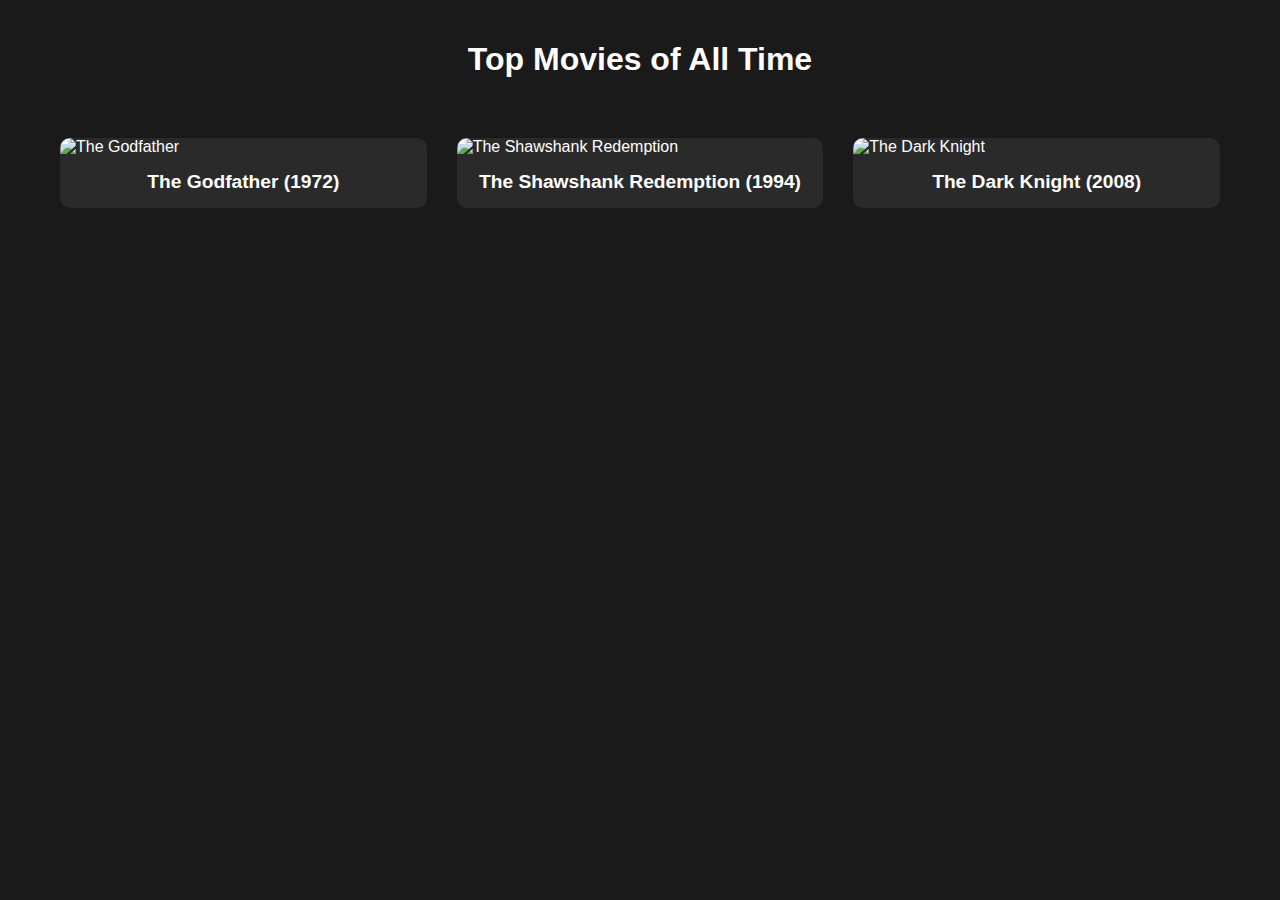
==== index.html @ 388b8b24 "Add files via upload" ====
<!DOCTYPE html>
<html lang="en">
<head>
    <meta charset="UTF-8">
    <meta name="viewport" content="width=device-width, initial-scale=1.0">
    <title>Top Movies of All Time</title>
    <link rel="stylesheet" href="style.css">
</head>
<body>
    <div class="container">
        <h1>Top Movies of All Time</h1>
        <div class="movie-grid">
            <div class="movie-card" onclick="showMovieDetails('godfather')">
                <img src="https://m.media-amazon.com/images/M/MV5BM2MyNjYxNmUtYTAwNi00MTYxLWJmNWYtYzZlODY3ZTk3OTFlXkEyXkFqcGdeQXVyNzkwMjQ5NzM@._V1_.jpg" alt="The Godfather">
                <h2>The Godfather (1972)</h2>
            </div>
            <div class="movie-card" onclick="showMovieDetails('shawshank')">
                <img src="https://m.media-amazon.com/images/M/MV5BNDE3ODcxYzMtY2YzZC00NmNlLWJiNDMtZDViZWM2MzIxZDYwXkEyXkFqcGdeQXVyNjAwNDUxODI@._V1_.jpg" alt="The Shawshank Redemption">
                <h2>The Shawshank Redemption (1994)</h2>
            </div>
            <div class="movie-card" onclick="showMovieDetails('darkknight')">
                <img src="https://m.media-amazon.com/images/M/MV5BMTMxNTMwODM0NF5BMl5BanBnXkFtZTcwODAyMTk2Mw@@._V1_.jpg" alt="The Dark Knight">
                <h2>The Dark Knight (2008)</h2>
            </div>
        </div>
    </div>

    <div id="movieDetails" class="movie-detail-modal">
        <div class="modal-content">
            <span class="close-button" onclick="closeMovieDetails()">&times;</span>
            <div id="movieContent"></div>
        </div>
    </div>

    <script src="script.js"></script>
</body>
</html>
---- style.css ----
body {
    margin: 0;
    padding: 0;
    font-family: Arial, sans-serif;
    background-color: #1a1a1a;
    color: white;
}

.container {
    max-width: 1200px;
    margin: 0 auto;
    padding: 20px;
}

h1 {
    text-align: center;
    margin-bottom: 40px;
}

.movie-grid {
    display: grid;
    grid-template-columns: repeat(auto-fit, minmax(250px, 1fr));
    gap: 30px;
    padding: 20px;
}

.movie-card {
    background-color: #2a2a2a;
    border-radius: 10px;
    overflow: hidden;
    transition: transform 0.3s;
    cursor: pointer;
}

.movie-card:hover {
    transform: translateY(-5px);
}

.movie-card img {
    width: 100%;
    height: 350px;
    object-fit: cover;
}

.movie-card h2 {
    padding: 15px;
    margin: 0;
    font-size: 1.2em;
    text-align: center;
}

.movie-detail-modal {
    display: none;
    position: fixed;
    top: 0;
    left: 0;
    width: 100%;
    height: 100%;
    background-color: rgba(0, 0, 0, 0.8);
    z-index: 1000;
}

.modal-content {
    position: relative;
    background-color: #2a2a2a;
    margin: 5% auto;
    padding: 20px;
    width: 80%;
    max-width: 800px;
    border-radius: 10px;
}

.close-button {
    position: absolute;
    right: 20px;
    top: 10px;
    font-size: 30px;
    cursor: pointer;
    color: white;
}

.close-button:hover {
    color: #ddd;
}

.movie-info {
    margin-top: 20px;
}

.movie-info img {
    width: 100%;
    max-width: 400px;
    display: block;
    margin: 0 auto 20px;
    border-radius: 10px;
}

.movie-info h1 {
    margin-top: 0;
}

.movie-info p {
    margin: 10px 0;
    line-height: 1.6;
}
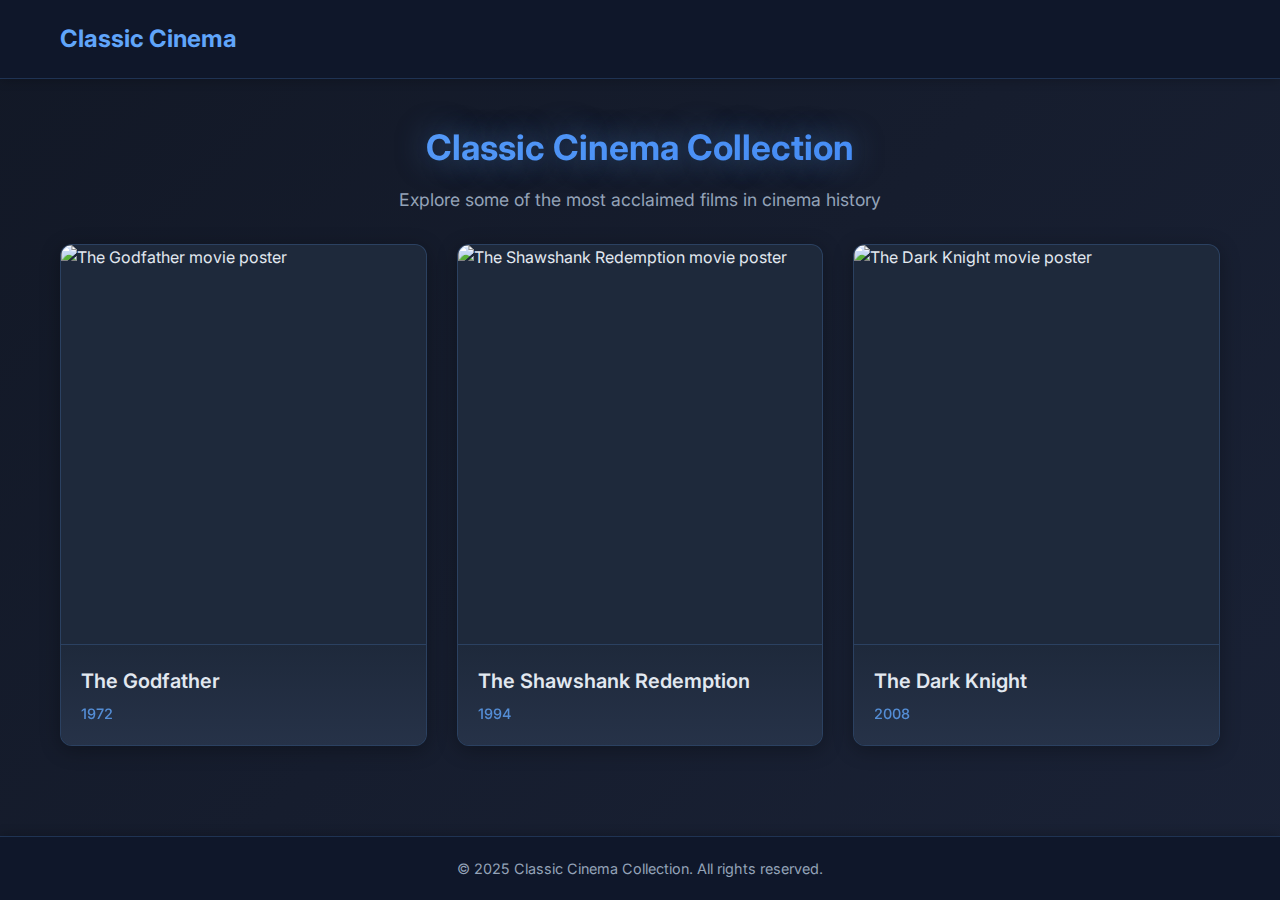
==== commit ad6c8621: "Add files via upload" ====
--- a/index.html
+++ b/index.html
@@ -3,35 +3,66 @@
 <head>
     <meta charset="UTF-8">
     <meta name="viewport" content="width=device-width, initial-scale=1.0">
-    <title>Top Movies of All Time</title>
+    <title>Classic Cinema Collection</title>
     <link rel="stylesheet" href="style.css">
+    <link href="https://fonts.googleapis.com/css2?family=Inter:wght@400;500;600;700&display=swap" rel="stylesheet">
 </head>
 <body>
+    <header class="site-header">
+        <div class="header-container">
+            <h1 class="site-title"><a href="index.html">Classic Cinema</a></h1>
+        </div>
+    </header>
+
     <div class="container">
-        <h1>Top Movies of All Time</h1>
-        <div class="movie-grid">
-            <div class="movie-card" onclick="showMovieDetails('godfather')">
-                <img src="https://m.media-amazon.com/images/M/MV5BM2MyNjYxNmUtYTAwNi00MTYxLWJmNWYtYzZlODY3ZTk3OTFlXkEyXkFqcGdeQXVyNzkwMjQ5NzM@._V1_.jpg" alt="The Godfather">
-                <h2>The Godfather (1972)</h2>
+        <main class="main-content">
+            <h2 class="page-title">Classic Cinema Collection</h2>
+            <p class="subtitle">Explore some of the most acclaimed films in cinema history</p>
+            
+            <div class="movie-grid">
+                <div class="movie-card" onclick="showMovieDetails('godfather')" tabindex="0" role="button" aria-label="View details for The Godfather">
+                    <img src="https://m.media-amazon.com/images/M/MV5BM2MyNjYxNmUtYTAwNi00MTYxLWJmNWYtYzZlODY3ZTk3OTFlXkEyXkFqcGdeQXVyNzkwMjQ5NzM@._V1_.jpg" alt="The Godfather movie poster">
+                    <div class="movie-card-content">
+                        <h2>The Godfather</h2>
+                        <div class="year">1972</div>
+                    </div>
+                </div>
+                
+                <div class="movie-card" onclick="showMovieDetails('shawshank')" tabindex="0" role="button" aria-label="View details for The Shawshank Redemption">
+                    <img src="https://m.media-amazon.com/images/M/MV5BNDE3ODcxYzMtY2YzZC00NmNlLWJiNDMtZDViZWM2MzIxZDYwXkEyXkFqcGdeQXVyNjAwNDUxODI@._V1_.jpg" alt="The Shawshank Redemption movie poster">
+                    <div class="movie-card-content">
+                        <h2>The Shawshank Redemption</h2>
+                        <div class="year">1994</div>
+                    </div>
+                </div>
+                
+                <div class="movie-card" onclick="showMovieDetails('darkknight')" tabindex="0" role="button" aria-label="View details for The Dark Knight">
+                    <img src="https://m.media-amazon.com/images/M/MV5BMTMxNTMwODM0NF5BMl5BanBnXkFtZTcwODAyMTk2Mw@@._V1_.jpg" alt="The Dark Knight movie poster">
+                    <div class="movie-card-content">
+                        <h2>The Dark Knight</h2>
+                        <div class="year">2008</div>
+                    </div>
+                </div>
             </div>
-            <div class="movie-card" onclick="showMovieDetails('shawshank')">
-                <img src="https://m.media-amazon.com/images/M/MV5BNDE3ODcxYzMtY2YzZC00NmNlLWJiNDMtZDViZWM2MzIxZDYwXkEyXkFqcGdeQXVyNjAwNDUxODI@._V1_.jpg" alt="The Shawshank Redemption">
-                <h2>The Shawshank Redemption (1994)</h2>
-            </div>
-            <div class="movie-card" onclick="showMovieDetails('darkknight')">
-                <img src="https://m.media-amazon.com/images/M/MV5BMTMxNTMwODM0NF5BMl5BanBnXkFtZTcwODAyMTk2Mw@@._V1_.jpg" alt="The Dark Knight">
-                <h2>The Dark Knight (2008)</h2>
-            </div>
-        </div>
+        </main>
     </div>
 
-    <div id="movieDetails" class="movie-detail-modal">
+    <footer class="site-footer">
+        <div class="footer-container">
+            <p class="footer-text">&copy; 2025 Classic Cinema Collection. All rights reserved.</p>
+        </div>
+    </footer>
+
+    <div id="movieDetails" class="movie-detail-modal" role="dialog" aria-modal="true" aria-labelledby="modalTitle">
         <div class="modal-content">
-            <span class="close-button" onclick="closeMovieDetails()">&times;</span>
+            <button class="close-button" onclick="closeMovieDetails()" aria-label="Close modal">
+                &times;
+                <span class="sr-only">Close</span>
+            </button>
             <div id="movieContent"></div>
         </div>
     </div>
 
     <script src="script.js"></script>
 </body>
-</html>+</html>
--- a/style.css
+++ b/style.css
@@ -1,105 +1,571 @@
+:root {
+  --primary-bg: #121826;
+  --gradient-bg: linear-gradient(135deg, #121826 0%, #1a2236 100%);
+  --card-bg: #1e293b;
+  --card-hover-bg: #263248;
+  --text-primary: #e2e8f0;
+  --text-secondary: #94a3b8;
+  --accent: #60a5fa;
+  --accent-light: rgba(96, 165, 250, 0.15);
+  --accent-dark: #3b82f6;
+  --accent-glow: rgba(96, 165, 250, 0.5);
+  --rating-color: #f59e0b;
+  --border-radius: 12px;
+  --shadow: 0 4px 20px rgba(0, 0, 0, 0.3);
+  --transition: all 0.3s cubic-bezier(0.4, 0, 0.2, 1);
+  --header-bg: #0f172a;
+  --footer-bg: #0f172a;
+  --card-hover-shadow: 0 10px 25px rgba(96, 165, 250, 0.2);
+  --card-hover-transform: translateY(-8px);
+  --card-border: 1px solid rgba(96, 165, 250, 0.2);
+  --section-bg: #1a2236;
+  --modal-bg: rgba(15, 23, 42, 0.9);
+}
+
+* {
+  margin: 0;
+  padding: 0;
+  box-sizing: border-box;
+  
+}
+
+@keyframes fadeIn {
+  from {
+    opacity: 0;
+    transform: translateY(10px);
+  }
+  to {
+    opacity: 1;
+    transform: translateY(0);
+  }
+}
+
+@keyframes pulse {
+  0% {
+    box-shadow: 0 0 0 0 rgba(96, 165, 250, 0.4);
+  }
+  70% {
+    box-shadow: 0 0 0 10px rgba(96, 165, 250, 0);
+  }
+  100% {
+    box-shadow: 0 0 0 0 rgba(96, 165, 250, 0);
+  }
+}
+
+@keyframes gradientShift {
+  0% {
+    background-position: 0% 50%;
+  }
+  50% {
+    background-position: 100% 50%;
+  }
+  100% {
+    background-position: 0% 50%;
+  }
+}
+
 body {
-    margin: 0;
-    padding: 0;
-    font-family: Arial, sans-serif;
-    background-color: #1a1a1a;
-    color: white;
+  font-family: "Inter", -apple-system, BlinkMacSystemFont, "Segoe UI", Roboto, Oxygen, Ubuntu, Cantarell, sans-serif;
+  background: var(--gradient-bg);
+  color: var(--text-primary);
+  line-height: 1.6;
+  min-height: 100vh;
+  display: flex;
+  flex-direction: column;
+  margin: 0;
 }
 
 .container {
-    max-width: 1200px;
-    margin: 0 auto;
-    padding: 20px;
-}
-
-h1 {
-    text-align: center;
-    margin-bottom: 40px;
+  max-width: 1200px;
+  margin: 0 auto;
+  padding: 0 20px;
+  width: 100%;
+  flex: 1;
+}
+
+.site-header {
+  background-color: var(--header-bg);
+  box-shadow: 0 2px 10px rgba(0, 0, 0, 0.2);
+  padding: 20px 0;
+  position: sticky;
+  top: 0;
+  z-index: 100;
+  border-bottom: 1px solid rgba(96, 165, 250, 0.2);
+}
+
+.header-container {
+  max-width: 1200px;
+  margin: 0 auto;
+  padding: 0 20px;
+  display: flex;
+  justify-content: space-between;
+  align-items: center;
+}
+
+.site-title {
+  font-size: 1.5rem;
+  font-weight: 700;
+  color: var(--accent);
+  margin: 0;
+  position: relative;
+  display: inline-block;
+}
+
+.site-title a {
+  text-decoration: none;
+  color: inherit;
+  transition: var(--transition);
+  position: relative;
+  z-index: 1;
+}
+
+.site-title a:hover {
+  color: var(--accent-dark);
+  text-shadow: 0 0 10px var(--accent-glow);
+}
+
+.site-title::after {
+  content: "";
+  position: absolute;
+  width: 100%;
+  transform: scaleX(0);
+  height: 2px;
+  bottom: -4px;
+  left: 0;
+  background: linear-gradient(90deg, var(--accent), var(--accent-dark));
+  transform-origin: bottom right;
+  transition: transform 0.3s ease-out;
+}
+
+.site-title:hover::after {
+  transform: scaleX(1);
+  transform-origin: bottom left;
+}
+
+.site-footer {
+  background-color: var(--footer-bg);
+  padding: 20px 0;
+  text-align: center;
+  box-shadow: 0 -2px 10px rgba(0, 0, 0, 0.2);
+  margin-top: 40px;
+  border-top: 1px solid rgba(96, 165, 250, 0.2);
+}
+
+.footer-container {
+  max-width: 1200px;
+  margin: 0 auto;
+  padding: 0 20px;
+}
+
+.footer-text {
+  color: var(--text-secondary);
+  font-size: 0.9rem;
+  margin: 0;
+}
+
+.main-content {
+  padding: 40px 0;
+  animation: fadeIn 0.8s ease-out;
+}
+
+.page-title {
+  text-align: center;
+  font-size: 2.2rem;
+  font-weight: 700;
+  margin-bottom: 10px;
+  background: linear-gradient(135deg, var(--accent) 0%, var(--accent-dark) 100%);
+  -webkit-background-clip: text;
+  -webkit-text-fill-color: transparent;
+  background-clip: text;
+  text-shadow: 0 0 30px var(--accent-glow);
+}
+
+.subtitle {
+  text-align: center;
+  color: var(--text-secondary);
+  margin-bottom: 30px;
+  font-size: 1.1rem;
 }
 
 .movie-grid {
-    display: grid;
-    grid-template-columns: repeat(auto-fit, minmax(250px, 1fr));
-    gap: 30px;
-    padding: 20px;
+  display: grid;
+  grid-template-columns: repeat(auto-fill, minmax(280px, 1fr));
+  gap: 30px;
+  margin-top: 30px;
 }
 
 .movie-card {
-    background-color: #2a2a2a;
-    border-radius: 10px;
-    overflow: hidden;
-    transition: transform 0.3s;
-    cursor: pointer;
+  background-color: var(--card-bg);
+  border-radius: var(--border-radius);
+  overflow: hidden;
+  transition: var(--transition);
+  box-shadow: var(--shadow);
+  cursor: pointer;
+  height: 100%;
+  display: flex;
+  flex-direction: column;
+  border: var(--card-border);
+  position: relative;
+  animation: fadeIn 0.6s ease-out;
+  animation-fill-mode: both;
+}
+
+.movie-grid .movie-card:nth-child(1) {
+  animation-delay: 0.1s;
+}
+.movie-grid .movie-card:nth-child(2) {
+  animation-delay: 0.2s;
+}
+.movie-grid .movie-card:nth-child(3) {
+  animation-delay: 0.3s;
 }
 
 .movie-card:hover {
-    transform: translateY(-5px);
+  transform: var(--card-hover-transform);
+  box-shadow: var(--card-hover-shadow);
+  border-color: var(--accent);
+  background-color: var(--card-hover-bg);
+}
+
+.movie-card::before {
+  content: "";
+  position: absolute;
+  top: 0;
+  left: 0;
+  right: 0;
+  height: 3px;
+  background: linear-gradient(90deg, var(--accent), var(--accent-dark));
+  transform: scaleX(0);
+  transform-origin: left;
+  transition: transform 0.5s ease;
+}
+
+.movie-card:hover::before {
+  transform: scaleX(1);
 }
 
 .movie-card img {
-    width: 100%;
-    height: 350px;
+  width: 100%;
+  height: 400px;
+  object-fit: cover;
+  border-bottom: 1px solid rgba(96, 165, 250, 0.2);
+  transition: var(--transition);
+}
+
+.movie-card:hover img {
+  filter: brightness(1.1);
+  transform: scale(1.03);
+}
+
+.movie-card-content {
+  padding: 20px;
+  flex-grow: 1;
+  display: flex;
+  flex-direction: column;
+  background: linear-gradient(to bottom, var(--card-bg), var(--card-hover-bg));
+}
+
+.movie-card h2 {
+  margin: 0;
+  font-size: 1.25rem;
+  font-weight: 600;
+  color: var(--text-primary);
+  transition: var(--transition);
+}
+
+.movie-card:hover h2 {
+  color: var(--accent);
+}
+
+.movie-card .year {
+  color: var(--accent);
+  font-size: 0.9rem;
+  margin-top: 5px;
+  font-weight: 500;
+  opacity: 0.8;
+  transition: var(--transition);
+}
+
+.movie-card:hover .year {
+  opacity: 1;
+}
+
+.movie-detail-modal {
+  display: none;
+  position: fixed;
+  top: 0;
+  left: 0;
+  width: 100%;
+  height: 100%;
+  background-color: var(--modal-bg);
+  z-index: 1000;
+  opacity: 0;
+  transition: opacity 0.4s ease;
+  overflow-y: auto;
+  backdrop-filter: blur(8px);
+}
+
+.modal-content {
+  position: relative;
+  background-color: var(--card-bg);
+  margin: 5% auto;
+  width: 90%;
+  max-width: 900px;
+  border-radius: var(--border-radius);
+  box-shadow: var(--shadow);
+  transform: translateY(30px);
+  transition: transform 0.5s cubic-bezier(0.19, 1, 0.22, 1);
+  overflow: hidden;
+  border: 1px solid rgba(96, 165, 250, 0.3);
+}
+
+.modal-visible {
+  opacity: 1;
+}
+
+.modal-visible .modal-content {
+  transform: translateY(0);
+}
+
+.close-button {
+  position: absolute;
+  right: 20px;
+  top: 20px;
+  font-size: 24px;
+  cursor: pointer;
+  color: var(--text-primary);
+  background: rgba(30, 41, 59, 0.8);
+  width: 40px;
+  height: 40px;
+  border-radius: 50%;
+  display: flex;
+  align-items: center;
+  justify-content: center;
+  transition: var(--transition);
+  z-index: 10;
+  border: 1px solid rgba(96, 165, 250, 0.3);
+}
+
+.close-button:hover {
+  background: var(--accent);
+  transform: rotate(90deg);
+  color: #fff;
+  border-color: transparent;
+  box-shadow: 0 0 15px var(--accent-glow);
+}
+
+.movie-info {
+  display: flex;
+  flex-direction: column;
+}
+
+@media (min-width: 768px) {
+  .movie-info {
+    flex-direction: row;
+  }
+}
+
+.movie-poster {
+  flex: 0 0 auto;
+  width: 100%;
+  position: relative;
+  overflow: hidden;
+}
+
+@media (min-width: 768px) {
+  .movie-poster {
+    width: 300px;
+  }
+}
+
+.movie-poster img {
+  width: 100%;
+  height: auto;
+  display: block;
+  border-radius: var(--border-radius) var(--border-radius) 0 0;
+  transition: transform 0.5s ease;
+}
+
+.movie-poster:hover img {
+  transform: scale(1.05);
+}
+
+@media (min-width: 768px) {
+  .movie-poster img {
+    border-radius: var(--border-radius) 0 0 var(--border-radius);
+    height: 100%;
     object-fit: cover;
-}
-
-.movie-card h2 {
-    padding: 15px;
-    margin: 0;
-    font-size: 1.2em;
-    text-align: center;
-}
-
-.movie-detail-modal {
-    display: none;
-    position: fixed;
-    top: 0;
-    left: 0;
-    width: 100%;
-    height: 100%;
-    background-color: rgba(0, 0, 0, 0.8);
-    z-index: 1000;
-}
-
-.modal-content {
-    position: relative;
-    background-color: #2a2a2a;
-    margin: 5% auto;
-    padding: 20px;
-    width: 80%;
-    max-width: 800px;
-    border-radius: 10px;
-}
-
-.close-button {
-    position: absolute;
-    right: 20px;
-    top: 10px;
-    font-size: 30px;
-    cursor: pointer;
-    color: white;
-}
-
-.close-button:hover {
-    color: #ddd;
-}
-
-.movie-info {
-    margin-top: 20px;
-}
-
-.movie-info img {
-    width: 100%;
-    max-width: 400px;
-    display: block;
-    margin: 0 auto 20px;
-    border-radius: 10px;
-}
-
-.movie-info h1 {
-    margin-top: 0;
-}
-
-.movie-info p {
-    margin: 10px 0;
-    line-height: 1.6;
-}+  }
+}
+
+.movie-details {
+  padding: 30px;
+  flex: 1;
+  background: linear-gradient(135deg, var(--card-bg) 0%, var(--card-hover-bg) 100%);
+}
+
+.movie-details h1 {
+  margin-top: 0;
+  text-align: left;
+  font-size: 2rem;
+  margin-bottom: 10px;
+  color: var(--accent);
+  text-shadow: 0 0 10px rgba(96, 165, 250, 0.3);
+}
+
+.movie-details h1 .year {
+  color: var(--accent-dark);
+  font-weight: 500;
+  opacity: 0.8;
+}
+
+.movie-meta {
+  display: flex;
+  flex-wrap: wrap;
+  gap: 15px;
+  margin-bottom: 20px;
+  color: var(--text-secondary);
+  font-size: 0.95rem;
+}
+
+.movie-meta div {
+  display: flex;
+  align-items: center;
+}
+
+.movie-rating {
+  color: var(--rating-color);
+  font-weight: 600;
+  display: flex;
+  align-items: center;
+}
+
+.movie-rating::before {
+  content: "★";
+  margin-right: 4px;
+  animation: pulse 2s infinite;
+}
+
+.movie-details p {
+  margin: 15px 0;
+  line-height: 1.7;
+}
+
+.movie-details p strong {
+  color: var(--accent);
+  font-weight: 600;
+}
+
+.back-button {
+  display: inline-flex;
+  align-items: center;
+  color: var(--accent);
+  text-decoration: none;
+  margin-bottom: 20px;
+  font-weight: 500;
+  transition: var(--transition);
+  padding: 8px 16px;
+  border-radius: 20px;
+  background-color: var(--accent-light);
+  border: 1px solid rgba(96, 165, 250, 0.3);
+}
+
+.back-button:hover {
+  color: #fff;
+  background-color: var(--accent);
+  box-shadow: 0 0 15px var(--accent-glow);
+  transform: translateX(-5px);
+}
+
+.back-button::before {
+  content: "←";
+  margin-right: 8px;
+  transition: transform 0.3s ease;
+}
+
+.back-button:hover::before {
+  transform: translateX(-3px);
+}
+
+.movie-detail {
+  display: flex;
+  flex-direction: column;
+  background-color: var(--card-bg);
+  border-radius: var(--border-radius);
+  overflow: hidden;
+  box-shadow: var(--shadow);
+  border: var(--card-border);
+  animation: fadeIn 0.8s ease-out;
+}
+
+@media (min-width: 768px) {
+  .movie-detail {
+    flex-direction: row;
+  }
+}
+
+.sr-only {
+  position: absolute;
+  width: 1px;
+  height: 1px;
+  padding: 0;
+  margin: -1px;
+  overflow: hidden;
+  clip: rect(0, 0, 0, 0);
+  white-space: nowrap;
+  border-width: 0;
+}
+
+/* Video container styles */
+.movie-trailer {
+  padding: 30px;
+  border-top: 1px solid rgba(96, 165, 250, 0.2);
+  background-color: var(--section-bg);
+}
+
+.movie-trailer h2 {
+  margin-bottom: 20px;
+  font-size: 1.5rem;
+  color: var(--accent);
+  position: relative;
+  display: inline-block;
+}
+
+.movie-trailer h2:after {
+  content: "";
+  position: absolute;
+  bottom: -5px;
+  left: 0;
+  width: 40px;
+  height: 3px;
+  background: linear-gradient(90deg, var(--accent), var(--accent-dark));
+  border-radius: 3px;
+  animation: gradientShift 3s ease infinite;
+  background-size: 200% 200%;
+}
+
+.video-container {
+  position: relative;
+  padding-bottom: 56.25%; /* 16:9 aspect ratio */
+  height: 0;
+  overflow: hidden;
+  max-width: 100%;
+  border-radius: 8px;
+  box-shadow: 0 4px 20px rgba(0, 0, 0, 0.4);
+  border: 1px solid rgba(96, 165, 250, 0.3);
+  transition: var(--transition);
+}
+
+.video-container:hover {
+  box-shadow: 0 8px 30px rgba(96, 165, 250, 0.3);
+  transform: scale(1.01);
+}
+
+.video-container iframe {
+  position: absolute;
+  top: 0;
+  left: 0;
+  width: 100%;
+  height: 100%;
+  border: 0;
+}
